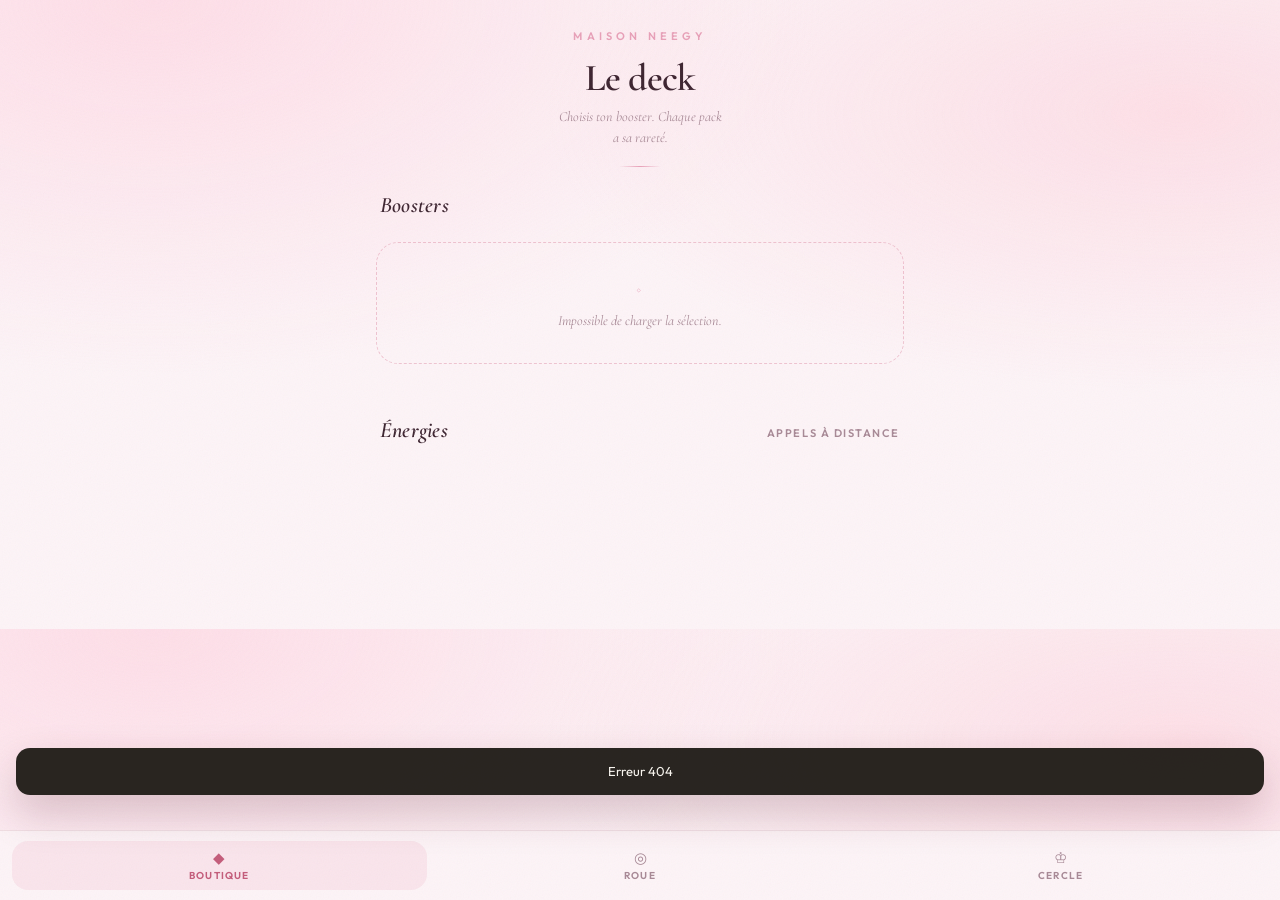
==== webapp/index.html @ d26f2322 "Show PayPal and IBAN after checkout instead of a dead-end confirmation. Co-authored-by: Cursor <curs" ====
<!DOCTYPE html>
<html lang="fr">
<head>
<meta charset="UTF-8" />
<meta name="viewport" content="width=device-width, initial-scale=1.0, viewport-fit=cover" />
<title>NEEGY</title>
<link rel="preconnect" href="https://fonts.googleapis.com" />
<link rel="preconnect" href="https://fonts.gstatic.com" crossorigin />
<link href="https://fonts.googleapis.com/css2?family=Bangers&family=Cormorant+Garamond:ital,wght@0,500;0,600;0,700;1,500&family=Outfit:wght@400;500;600;700&display=swap" rel="stylesheet" />
<link rel="stylesheet" href="style.css" />
<script src="https://telegram.org/js/telegram-web-app.js"></script>
</head>
<body>
  <div class="grain" aria-hidden="true"></div>
  <div class="app">
    <header class="header">
      <p class="brand">Maison Neegy</p>
      <h1 id="page-title">Boutique</h1>
      <p class="subtitle" id="page-subtitle">Choisis ton booster. Chaque pack a sa rareté.</p>
    </header>

    <div id="cart-strip" class="cart-strip" hidden></div>

    <main id="view-shop" class="view" aria-live="polite">
      <section class="section">
        <div class="section-head">
          <h2>Boosters</h2>
          <span class="section-note" id="photo-note"></span>
        </div>
        <div id="photo-list" class="booster-rack">
          <div class="skeleton"></div>
          <div class="skeleton"></div>
        </div>
      </section>

      <section class="section">
        <div class="section-head">
          <h2>Énergies</h2>
          <span class="section-note">appels à distance</span>
        </div>
        <div id="call-list" class="booster-rack">
          <div class="skeleton"></div>
        </div>
      </section>
    </main>

    <main id="view-wheel" class="view" hidden>
      <div class="wheel-stage">
        <div class="wheel-ring">
          <div class="wheel-pointer"></div>
          <div class="wheel" id="wheel-graphic"></div>
          <div class="wheel-hub">N</div>
        </div>
      </div>
      <div class="wheel-panel">
        <p class="wheel-kicker">Invitation du jour</p>
        <p id="wheel-status-text" class="wheel-status">Chargement…</p>
        <button id="wheel-spin-btn" class="btn btn-gold btn-lg" disabled>Tourner la roue</button>
      </div>
    </main>

    <main id="view-vip" class="view" hidden>
      <div id="vip-content">
        <div class="skeleton" style="height: 220px"></div>
      </div>
    </main>
  </div>

  <div id="pay-sheet" class="pay-sheet" hidden>
    <div class="pay-card">
      <p class="pay-kicker">Paiement</p>
      <h2 id="pay-heading">Commande</h2>
      <p id="pay-total" class="pay-total"></p>
      <p class="pay-hint">PayPal ou virement. Indique le libellé pour qu’on retrouve ta commande.</p>
      <a id="pay-paypal" class="btn btn-gold btn-block" hidden target="_blank" rel="noopener noreferrer">Payer avec PayPal</a>
      <div id="pay-bank" class="pay-bank" hidden>
        <p class="pay-bank-label">Virement</p>
        <p id="pay-holder" class="pay-holder"></p>
        <button type="button" id="pay-iban-copy" class="pay-iban"></button>
        <p id="pay-ref" class="pay-ref"></p>
      </div>
      <button type="button" id="pay-done" class="btn btn-ghost btn-block">C’est noté</button>
    </div>
  </div>

  <p id="toast" class="toast" hidden></p>

  <nav class="tab-bar">
    <button class="tab-btn" data-tab="shop">
      <span class="tab-icon">◆</span>
      <span class="tab-label">Boutique</span>
      <span id="shop-badge" class="tab-badge" hidden></span>
    </button>
    <button class="tab-btn" data-tab="wheel">
      <span class="tab-icon">◎</span>
      <span class="tab-label">Roue</span>
    </button>
    <button class="tab-btn" data-tab="vip">
      <span class="tab-icon">♔</span>
      <span class="tab-label">Cercle</span>
    </button>
  </nav>

  <script src="app.js"></script>
</body>
</html>
---- webapp/style.css ----
/* Identité sakura : ivoire rosé, cerisier, et cramoisi pour le plus rare.
   On s'appuie sur les variables Telegram (clair/sombre auto) sans
   color-mix() ni :has() — les WebViews Telegram anciennes (Android)
   ne les supportent pas encore. */

:root {
  color-scheme: light dark;

  --gold: #e8a0b8;
  --gold-deep: #c45c7a;
  --gold-light: #f6cdd8;
  --gold-soft: rgba(232, 160, 184, 0.18);
  --gold-border: rgba(216, 120, 148, 0.38);

  --bg: var(--tg-theme-bg-color, #fdf4f7);
  --surface: var(--tg-theme-secondary-bg-color, #fff9fb);
  --text: var(--tg-theme-text-color, #3d2430);
  --hint: var(--tg-theme-hint-color, #a88996);
  --btn: var(--tg-theme-button-color, #c45c7a);
  --btn-text: var(--tg-theme-button-text-color, #fff7fa);

  --line: rgba(180, 110, 130, 0.16);
  --ink: #4a2432;
  --shadow-card: 0 1px 0 rgba(255, 255, 255, 0.55) inset, 0 10px 28px rgba(140, 60, 80, 0.07);
  --shadow-float: 0 18px 40px rgba(90, 30, 50, 0.22);

  --font-serif: "Cormorant Garamond", "Palatino Linotype", Palatino, Georgia, serif;
  --font-sans: "Outfit", -apple-system, BlinkMacSystemFont, "Segoe UI", sans-serif;
  --font-display: "Bangers", "Impact", "Arial Black", sans-serif;

  --radius-lg: 22px;
  --radius-md: 14px;
  --radius-sm: 10px;
}

html[data-theme="dark"] {
  --bg: var(--tg-theme-bg-color, #1a1014);
  --surface: var(--tg-theme-secondary-bg-color, #26151c);
  --text: var(--tg-theme-text-color, #f8eef2);
  --hint: var(--tg-theme-hint-color, #c4a0ae);
  --btn: var(--tg-theme-button-color, #e8a0b8);
  --btn-text: var(--tg-theme-button-text-color, #3d2430);
  --line: rgba(248, 200, 214, 0.14);
  --shadow-card: 0 1px 0 rgba(255, 255, 255, 0.05) inset, 0 12px 32px rgba(0, 0, 0, 0.32);
}

* {
  box-sizing: border-box;
  -webkit-tap-highlight-color: transparent;
}

[hidden] {
  display: none !important;
}

body {
  margin: 0;
  padding: 0;
  font-family: var(--font-sans);
  font-size: 15px;
  line-height: 1.5;
  background:
    radial-gradient(ellipse at 12% 0%, rgba(255, 196, 214, 0.45), transparent 42%),
    radial-gradient(ellipse at 92% 18%, rgba(255, 170, 190, 0.28), transparent 38%),
    var(--bg);
  color: var(--text);
  -webkit-font-smoothing: antialiased;
}

html[data-theme="dark"] body {
  background:
    radial-gradient(ellipse at 12% 0%, rgba(180, 70, 100, 0.28), transparent 42%),
    radial-gradient(ellipse at 92% 18%, rgba(120, 30, 50, 0.35), transparent 38%),
    var(--bg);
}

.grain {
  pointer-events: none;
  position: fixed;
  inset: 0;
  z-index: 40;
  opacity: 0.045;
  background-image: url("data:image/svg+xml,%3Csvg xmlns='http://www.w3.org/2000/svg' width='140' height='140'%3E%3Cfilter id='n'%3E%3CfeTurbulence type='fractalNoise' baseFrequency='.85' numOctaves='4' stitchTiles='stitch'/%3E%3C/filter%3E%3Crect width='100%25' height='100%25' filter='url(%23n)'/%3E%3C/svg%3E");
}

.app {
  position: relative;
  padding: 28px 20px calc(112px + env(safe-area-inset-bottom));
  max-width: 560px;
  margin: 0 auto;
}

/* ---------------------------------------------------------------- Header */

.header {
  margin-bottom: 22px;
  text-align: center;
}

.brand {
  margin: 0 0 14px;
  font-size: 11px;
  font-weight: 600;
  letter-spacing: 0.38em;
  text-transform: uppercase;
  color: var(--gold);
}

.header h1 {
  margin: 0 0 8px;
  font-family: var(--font-serif);
  font-size: 38px;
  font-weight: 600;
  letter-spacing: -0.02em;
  line-height: 1.05;
}

.subtitle {
  margin: 0 auto;
  max-width: 28ch;
  color: var(--hint);
  font-size: 14px;
  font-weight: 400;
  font-style: italic;
  font-family: var(--font-serif);
}

.header::after {
  content: "";
  display: block;
  width: 42px;
  height: 1px;
  margin: 18px auto 0;
  background: linear-gradient(90deg, transparent, var(--gold), transparent);
}

/* ----------------------------------------------------------- Panier */

.cart-strip {
  display: flex;
  align-items: center;
  justify-content: space-between;
  gap: 12px;
  margin: 0 0 22px;
  padding: 12px 16px;
  border-radius: 999px;
  border: 1px solid var(--gold-border);
  background: var(--gold-soft);
  font-size: 13px;
  animation: view-in 0.32s ease both;
}

.cart-strip strong {
  font-weight: 650;
}

.cart-strip-meta {
  color: var(--hint);
  font-size: 12px;
}

/* ----------------------------------------------------------------- Views */

.view {
  animation: view-in 0.38s ease both;
}

@keyframes view-in {
  from {
    opacity: 0;
    transform: translateY(10px);
  }
  to {
    opacity: 1;
    transform: none;
  }
}

.section {
  margin-bottom: 32px;
}

.section-head {
  display: flex;
  align-items: baseline;
  justify-content: space-between;
  margin: 0 0 14px;
}

.section-head h2 {
  margin: 0;
  font-family: var(--font-serif);
  font-size: 22px;
  font-weight: 600;
  letter-spacing: 0.01em;
  font-style: italic;
}

.section-note {
  font-size: 11px;
  font-weight: 600;
  letter-spacing: 0.14em;
  text-transform: uppercase;
  color: var(--hint);
}

/* ------------------------------------------------------------- Cards */

.product-list {
  display: flex;
  flex-direction: column;
  gap: 14px;
}

/* Étalage de boosters façon TCG (silhouette + foil, sans IP tierce). */

.booster-rack {
  display: flex;
  gap: 14px;
  overflow-x: auto;
  padding: 6px 2px 18px;
  margin: 0 -6px;
  scroll-snap-type: x mandatory;
  -webkit-overflow-scrolling: touch;
}

.booster-rack::-webkit-scrollbar {
  height: 0;
}

.booster {
  position: relative;
  flex: 0 0 196px;
  scroll-snap-align: center;
  display: flex;
  flex-direction: column;
  min-height: 340px;
  padding: 12px 12px 14px;
  border-radius: 14px;
  border: 3px solid #f4c9d6;
  color: #fff8e7;
  overflow: hidden;
  box-shadow:
    0 0 0 1px rgba(0, 0, 0, 0.35),
    0 14px 28px rgba(0, 0, 0, 0.28);
  animation: card-in 0.45s ease both;
  transform: rotate(-1.4deg);
}

.booster:nth-child(even) {
  transform: rotate(1.6deg);
}

.booster-featured {
  transform: rotate(0deg) scale(1.03);
  z-index: 1;
}

.booster-call {
  flex-basis: 210px;
  min-height: 0;
}

.booster-inner {
  position: relative;
  display: flex;
  flex-direction: column;
  flex: 1;
}

.booster-shine {
  pointer-events: none;
  position: absolute;
  inset: 0;
  z-index: 3;
  background: linear-gradient(
    115deg,
    transparent 20%,
    rgba(255, 255, 255, 0.08) 35%,
    rgba(255, 255, 255, 0.45) 48%,
    rgba(255, 210, 224, 0.28) 52%,
    transparent 70%
  );
  background-size: 220% 220%;
  animation: foil-sweep 4.8s ease-in-out infinite;
  mix-blend-mode: screen;
}

.booster-stars {
  pointer-events: none;
  position: absolute;
  inset: 10px;
  z-index: 2;
  opacity: 0.35;
  background-image:
    radial-gradient(circle at 18% 22%, #fff 1px, transparent 1.6px),
    radial-gradient(circle at 78% 18%, #fff 1.2px, transparent 2px),
    radial-gradient(circle at 62% 72%, #fff 1px, transparent 1.8px),
    radial-gradient(circle at 28% 78%, #ffc0d4 1px, transparent 1.8px);
}

@keyframes foil-sweep {
  0%,
  100% {
    background-position: 0% 40%;
  }
  50% {
    background-position: 100% 60%;
  }
}

.booster-header {
  position: relative;
  z-index: 4;
  display: flex;
  justify-content: space-between;
  align-items: center;
  gap: 8px;
  font-size: 9px;
  font-weight: 700;
  letter-spacing: 0.16em;
  text-transform: uppercase;
}

.booster-rarity {
  padding: 2px 6px;
  border-radius: 4px;
  background: rgba(0, 0, 0, 0.28);
}

.booster-window {
  position: relative;
  z-index: 4;
  flex: 1;
  display: flex;
  flex-direction: column;
  align-items: center;
  justify-content: center;
  margin: 10px 0 8px;
  padding: 18px 10px 14px;
  min-height: 140px;
  border-radius: 10px;
  border: 2px solid rgba(255, 255, 255, 0.22);
  background: rgba(0, 0, 0, 0.18);
  text-align: center;
}

.booster-energy {
  width: 42px;
  height: 42px;
  margin-bottom: 10px;
  border-radius: 50%;
  box-shadow: 0 0 0 3px rgba(255, 255, 255, 0.25), 0 8px 16px rgba(0, 0, 0, 0.25);
}

.booster-title {
  margin: 0 0 4px;
  font-family: var(--font-display);
  font-size: 22px;
  letter-spacing: 0.04em;
  line-height: 1.05;
  text-shadow: 0 2px 0 rgba(0, 0, 0, 0.35);
}

.booster-cards {
  margin: 0;
  font-size: 11px;
  font-weight: 650;
  letter-spacing: 0.12em;
  text-transform: uppercase;
  opacity: 0.85;
}

.booster-banner {
  position: relative;
  z-index: 4;
  margin: 0 -4px 8px;
  padding: 6px 0 4px;
  background: #111;
  color: #ffd6e4;
  font-family: var(--font-display);
  font-size: 18px;
  letter-spacing: 0.12em;
  text-align: center;
  transform: skewY(-2deg);
  box-shadow: 0 4px 0 rgba(0, 0, 0, 0.35);
}

.booster-desc {
  position: relative;
  z-index: 4;
  margin: 0 0 10px;
  font-size: 11px;
  line-height: 1.35;
  color: rgba(255, 248, 231, 0.82);
}

.booster-foot {
  position: relative;
  z-index: 4;
  display: flex;
  align-items: center;
  justify-content: space-between;
  gap: 8px;
  margin-top: auto;
}

.booster-price {
  font-family: var(--font-display);
  font-size: 22px;
  letter-spacing: 0.03em;
  color: #ffe4ee;
  text-shadow: 0 2px 0 rgba(0, 0, 0, 0.4);
}

.booster-add {
  padding: 8px 12px;
  font-size: 11px;
}

.booster.in-cart {
  box-shadow:
    0 0 0 2px #f4b6c8,
    0 14px 28px rgba(0, 0, 0, 0.28);
}

.booster .qty-control {
  background: rgba(0, 0, 0, 0.28);
  border-color: rgba(255, 255, 255, 0.2);
}

.booster .slot-picker,
.booster .slot-booked {
  position: relative;
  z-index: 4;
  margin-top: 10px;
}

/* Types d'énergie — couleurs TCG, pas de logo tiers. */

.booster-common {
  background:
    radial-gradient(circle at 20% 15%, rgba(255, 255, 255, 0.42), transparent 40%),
    linear-gradient(165deg, #f4b6c8 0%, #e48aa6 55%, #c96b88 100%);
  border-color: #f8d5e0;
}

.booster-common .booster-energy {
  background: radial-gradient(circle at 30% 30%, #fff0f5, #f3a6bc 55%, #d97896);
}

.booster-uncommon {
  background:
    radial-gradient(circle at 80% 10%, rgba(255, 200, 214, 0.4), transparent 42%),
    linear-gradient(165deg, #e07a98 0%, #c45c7a 55%, #8f3d58 100%);
  border-color: #f0b0c2;
}

.booster-uncommon .booster-energy {
  background: radial-gradient(circle at 30% 30%, #ffd6e4, #e07090 55%, #a83d5e);
}

.booster-rare {
  background:
    radial-gradient(circle at 50% 0%, rgba(255, 160, 160, 0.45), transparent 45%),
    linear-gradient(165deg, #d64545 0%, #a61c34 48%, #5c101c 100%);
  border-color: #ff8a9a;
}

.booster-rare .booster-energy {
  background: radial-gradient(circle at 30% 30%, #ffc4c8, #e74c5c 55%, #922b2b);
}

.booster-fire {
  background:
    radial-gradient(circle at 30% 0%, rgba(255, 190, 200, 0.38), transparent 42%),
    linear-gradient(165deg, #e89ab0 0%, #c45c7a 52%, #7a3048 100%);
}

.booster-fire .booster-energy {
  background: radial-gradient(circle at 30% 30%, #ffe0ea, #e07090 55%, #a83d5e);
}

.booster-psy {
  background:
    radial-gradient(circle at 70% 5%, rgba(255, 120, 140, 0.32), transparent 42%),
    linear-gradient(165deg, #c0392b 0%, #7b1e2c 52%, #3d1018 100%);
}

.booster-psy .booster-energy {
  background: radial-gradient(circle at 30% 30%, #ffc8c4, #c0392b 55%, #7b1e2c);
}

.card {
  position: relative;
  padding: 18px;
  border: 1px solid var(--line);
  border-radius: var(--radius-lg);
  background: var(--surface);
  box-shadow: var(--shadow-card);
  animation: card-in 0.45s ease both;
}

.card-featured {
  border-color: var(--gold-border);
  background:
    linear-gradient(180deg, var(--gold-soft), transparent 48%),
    var(--surface);
}

.card-featured::before {
  content: "";
  position: absolute;
  left: 0;
  top: 18px;
  bottom: 18px;
  width: 2px;
  border-radius: 2px;
  background: var(--gold);
}

@keyframes card-in {
  from {
    opacity: 0;
    transform: translateY(12px);
  }
  to {
    opacity: 1;
    transform: none;
  }
}

.card-row {
  display: flex;
  align-items: center;
  justify-content: space-between;
  gap: 14px;
}

.pack-mark {
  flex-shrink: 0;
  width: 42px;
  height: 42px;
  display: grid;
  place-items: center;
  border-radius: 50%;
  border: 1px solid var(--gold-border);
  color: var(--gold);
  font-family: var(--font-serif);
  font-size: 18px;
  font-weight: 600;
  font-style: italic;
}

.product-info {
  flex: 1;
  min-width: 0;
}

.product-name {
  margin: 0 0 4px;
  font-family: var(--font-serif);
  font-size: 22px;
  font-weight: 600;
  letter-spacing: -0.015em;
  line-height: 1.15;
}

.product-description {
  margin: 0 0 10px;
  font-size: 13px;
  line-height: 1.45;
  color: var(--hint);
}

.product-price {
  display: inline-flex;
  align-items: baseline;
  gap: 8px;
  margin: 0;
  font-size: 20px;
  font-weight: 650;
  letter-spacing: -0.03em;
}

.price-meta {
  font-size: 11px;
  font-weight: 600;
  letter-spacing: 0.08em;
  text-transform: uppercase;
  color: var(--hint);
}

.badge {
  display: inline-block;
  margin-bottom: 10px;
  padding: 4px 10px;
  border-radius: 999px;
  background: var(--gold-soft);
  border: 1px solid var(--gold-border);
  font-size: 10px;
  font-weight: 650;
  letter-spacing: 0.16em;
  text-transform: uppercase;
  color: var(--gold-deep);
}

html[data-theme="dark"] .badge {
  color: var(--gold-light);
}

/* ----------------------------------------------------------- Boutons */

.btn {
  border: none;
  border-radius: 999px;
  font-family: inherit;
  font-weight: 650;
  text-align: center;
  text-decoration: none;
  cursor: pointer;
  transition: transform 0.12s ease, opacity 0.12s ease, box-shadow 0.12s ease;
}

.btn:active {
  transform: scale(0.96);
}

.btn:disabled {
  opacity: 0.38;
  cursor: default;
  transform: none;
}

.btn-primary {
  padding: 11px 18px;
  background: var(--ink);
  color: #f7f4ee;
  font-size: 13px;
  letter-spacing: 0.04em;
  text-transform: uppercase;
  white-space: nowrap;
}

html[data-theme="dark"] .btn-primary {
  background: var(--text);
  color: var(--bg);
}

.btn-lg {
  padding: 15px 36px;
  font-size: 14px;
  letter-spacing: 0.12em;
  text-transform: uppercase;
}

.btn-gold {
  background: linear-gradient(160deg, var(--gold-light) 0%, var(--gold) 48%, var(--gold-deep) 100%);
  color: #4a2432;
  box-shadow: 0 8px 20px rgba(196, 92, 122, 0.28);
}

.btn-ghost {
  padding: 10px 16px;
  background: none;
  border: 1px solid var(--line);
  color: var(--text);
  font-size: 12px;
  letter-spacing: 0.08em;
  text-transform: uppercase;
}

.btn-danger {
  padding: 9px 14px;
  background: rgba(180, 70, 60, 0.1);
  color: #c45a4c;
  font-size: 12px;
  letter-spacing: 0.06em;
  text-transform: uppercase;
}

.btn-block {
  display: block;
  width: 100%;
  margin-top: 18px;
  padding: 15px;
  font-size: 13px;
}

.qty-control {
  display: flex;
  align-items: center;
  gap: 2px;
  padding: 4px;
  border-radius: 999px;
  background: var(--bg);
  border: 1px solid var(--line);
  flex-shrink: 0;
}

.qty-btn {
  width: 32px;
  height: 32px;
  border: none;
  border-radius: 50%;
  background: linear-gradient(160deg, var(--gold-light), var(--gold));
  color: #4a2432;
  font-size: 18px;
  font-weight: 600;
  line-height: 1;
  cursor: pointer;
}

.qty-btn:active {
  transform: scale(0.9);
}

.qty-value {
  min-width: 26px;
  text-align: center;
  font-weight: 650;
  font-size: 14px;
}

/* -------------------------------------------------- Appels : créneaux */

.slot-picker {
  display: flex;
  flex-wrap: wrap;
  gap: 8px;
  margin-top: 16px;
  padding-top: 16px;
  border-top: 1px solid var(--line);
  animation: view-in 0.25s ease both;
}

.slot-chip {
  padding: 10px 14px;
  border-radius: 999px;
  border: 1px solid var(--gold-border);
  background: transparent;
  color: var(--text);
  font-family: inherit;
  font-size: 12px;
  font-weight: 500;
  letter-spacing: 0.02em;
  cursor: pointer;
}

.slot-chip:active {
  transform: scale(0.96);
  background: var(--gold-soft);
}

.slot-booked {
  display: flex;
  align-items: center;
  justify-content: space-between;
  gap: 10px;
  margin-top: 16px;
  padding: 12px 14px;
  border-radius: var(--radius-md);
  background: var(--gold-soft);
  border: 1px solid var(--gold-border);
}

.slot-booked-label {
  font-size: 14px;
  font-weight: 550;
}

.slot-booked-label small {
  display: block;
  margin-bottom: 2px;
  font-size: 10px;
  font-weight: 650;
  color: var(--gold-deep);
  text-transform: uppercase;
  letter-spacing: 0.14em;
}

html[data-theme="dark"] .slot-booked-label small {
  color: var(--gold-light);
}

/* --------------------------------------------------- Roue quotidienne */

.wheel-stage {
  display: grid;
  place-items: center;
  margin: 8px auto 28px;
}

.wheel-ring {
  position: relative;
  width: 248px;
  height: 248px;
  padding: 10px;
  border-radius: 50%;
  background: radial-gradient(circle at 50% 50%, transparent 62%, var(--gold-soft) 63%, transparent 72%);
}

.wheel {
  width: 100%;
  height: 100%;
  border-radius: 50%;
  border: 7px solid var(--surface);
  box-shadow: var(--shadow-float), 0 0 0 1px var(--gold-border);
  background: conic-gradient(
    #4a2432 0deg 45deg,
    var(--gold) 45deg 90deg,
    #7a3048 90deg 135deg,
    var(--gold-light) 135deg 180deg,
    #4a2432 180deg 225deg,
    #c0392b 225deg 270deg,
    #7a3048 270deg 315deg,
    var(--gold-light) 315deg 360deg
  );
  transition: transform 3.4s cubic-bezier(0.12, 0.86, 0.08, 1);
}

.wheel-hub {
  position: absolute;
  top: 50%;
  left: 50%;
  width: 58px;
  height: 58px;
  margin: -29px 0 0 -29px;
  border-radius: 50%;
  background: var(--bg);
  border: 1px solid var(--gold-border);
  display: flex;
  align-items: center;
  justify-content: center;
  font-family: var(--font-serif);
  font-size: 22px;
  font-weight: 600;
  font-style: italic;
  color: var(--gold);
  box-shadow: 0 4px 16px rgba(0, 0, 0, 0.16);
}

.wheel-pointer {
  position: absolute;
  top: 2px;
  left: 50%;
  margin-left: -8px;
  width: 0;
  height: 0;
  border-left: 8px solid transparent;
  border-right: 8px solid transparent;
  border-top: 16px solid var(--gold);
  z-index: 2;
  filter: drop-shadow(0 2px 3px rgba(0, 0, 0, 0.25));
}

.wheel-panel {
  padding: 26px 20px;
  border: 1px solid var(--line);
  border-radius: var(--radius-lg);
  background: var(--surface);
  box-shadow: var(--shadow-card);
  text-align: center;
}

.wheel-kicker {
  margin: 0 0 8px;
  font-size: 11px;
  font-weight: 650;
  letter-spacing: 0.22em;
  text-transform: uppercase;
  color: var(--gold);
}

.wheel-status {
  margin: 0 0 20px;
  font-family: var(--font-serif);
  font-size: 20px;
  font-style: italic;
  line-height: 1.3;
  color: var(--text);
}

.wheel-prize {
  font-style: normal;
  font-weight: 700;
}

/* ------------------------------------------------------------- VIP */

.vip-hero {
  position: relative;
  overflow: hidden;
  padding: 32px 24px 26px;
  margin-bottom: 16px;
  border-radius: var(--radius-lg);
  border: 1px solid var(--gold-border);
  background:
    linear-gradient(145deg, rgba(232, 160, 184, 0.28), rgba(192, 57, 43, 0.08) 55%),
    var(--surface);
  text-align: center;
}

.vip-hero::after {
  content: "";
  position: absolute;
  top: -70%;
  left: -40%;
  width: 50%;
  height: 240%;
  background: linear-gradient(90deg, transparent, rgba(255, 255, 255, 0.18), transparent);
  transform: rotate(20deg);
  animation: shine 5.2s ease-in-out infinite;
}

@keyframes shine {
  0%,
  72%,
  100% {
    left: -40%;
  }
  36% {
    left: 110%;
  }
}

.vip-crown {
  margin: 0 0 8px;
  font-family: var(--font-serif);
  font-size: 28px;
  color: var(--gold);
}

.vip-plan-name {
  margin: 0 0 6px;
  font-family: var(--font-serif);
  font-size: 28px;
  font-weight: 600;
  letter-spacing: -0.02em;
}

.vip-expiry,
.vip-hint {
  margin: 0;
  color: var(--hint);
  font-size: 13px;
}

.vip-hint {
  margin-top: 16px;
  font-size: 12px;
  text-align: center;
  font-style: italic;
  font-family: var(--font-serif);
}

.vip-price {
  margin: 12px 0 4px;
  font-family: var(--font-serif);
  font-size: 42px;
  font-weight: 600;
  letter-spacing: -0.03em;
  line-height: 1;
}

.vip-price small {
  font-family: var(--font-sans);
  font-size: 12px;
  font-weight: 500;
  letter-spacing: 0.08em;
  text-transform: uppercase;
  color: var(--hint);
}

.perks {
  list-style: none;
  margin: 20px 0 0;
  padding: 0;
  text-align: left;
}

.perks li {
  position: relative;
  padding: 8px 0 8px 26px;
  font-size: 14px;
  border-top: 1px solid var(--line);
}

.perks li:first-child {
  border-top: none;
}

.perks li::before {
  content: "—";
  position: absolute;
  left: 0;
  top: 8px;
  color: var(--gold);
}

/* ------------------------------------------------------ États vides */

.empty {
  padding: 32px 18px;
  border: 1px dashed var(--gold-border);
  border-radius: var(--radius-lg);
  text-align: center;
  color: var(--hint);
  font-size: 14px;
  font-family: var(--font-serif);
  font-style: italic;
}

.empty-icon {
  display: block;
  margin-bottom: 8px;
  font-style: normal;
  font-size: 18px;
  color: var(--gold);
  letter-spacing: 0.2em;
}

/* --------------------------------------------------------- Skeletons */

.skeleton {
  height: 108px;
  border-radius: var(--radius-lg);
  background: linear-gradient(100deg, var(--surface) 30%, rgba(196, 165, 116, 0.16) 50%, var(--surface) 70%);
  background-size: 220% 100%;
  animation: shimmer 1.4s linear infinite;
}

.booster-rack .skeleton {
  flex: 0 0 196px;
  height: 340px;
}

.booster-rack .empty {
  flex: 1 0 92%;
}

@keyframes shimmer {
  from {
    background-position: 180% 0;
  }
  to {
    background-position: -20% 0;
  }
}

/* ------------------------------------------------------------- Toast */

.toast {
  position: fixed;
  left: 16px;
  right: 16px;
  bottom: calc(92px + env(safe-area-inset-bottom));
  padding: 14px 18px;
  border-radius: var(--radius-md);
  background: rgba(28, 25, 20, 0.94);
  color: #f7f4ee;
  font-size: 13px;
  text-align: center;
  box-shadow: var(--shadow-float);
  z-index: 50;
  animation: toast-in 0.28s ease both;
}

.toast-success {
  background: rgba(42, 48, 36, 0.96);
}

@keyframes toast-in {
  from {
    opacity: 0;
    transform: translateY(12px);
  }
  to {
    opacity: 1;
    transform: none;
  }
}

/* ------------------------------------------- Feuille de paiement */

.pay-sheet {
  position: fixed;
  inset: 0;
  z-index: 45;
  display: flex;
  align-items: flex-end;
  justify-content: center;
  padding: 16px 16px calc(16px + env(safe-area-inset-bottom));
  background: rgba(42, 20, 28, 0.42);
}

.pay-sheet[hidden] {
  display: none;
}

.pay-card {
  width: min(420px, 100%);
  padding: 28px 22px 22px;
  border-radius: 28px 28px 22px 22px;
  background: var(--surface);
  box-shadow: var(--shadow-float);
  border: 1px solid var(--line);
}

.pay-kicker {
  margin: 0 0 6px;
  font-size: 11px;
  letter-spacing: 0.18em;
  text-transform: uppercase;
  color: var(--gold-deep);
}

.pay-card h2 {
  margin: 0;
  font-family: var(--font-serif);
  font-size: 28px;
  font-weight: 600;
  color: var(--ink);
}

html[data-theme="dark"] .pay-card h2 {
  color: var(--text);
}

.pay-total {
  margin: 6px 0 0;
  font-size: 16px;
  font-weight: 650;
}

.pay-hint {
  margin: 14px 0 0;
  font-size: 13px;
  color: var(--hint);
}

.pay-bank {
  margin-top: 18px;
  padding: 16px;
  border-radius: var(--radius-md);
  background: var(--gold-soft);
  border: 1px solid var(--gold-border);
}

.pay-bank-label {
  margin: 0 0 8px;
  font-size: 11px;
  letter-spacing: 0.16em;
  text-transform: uppercase;
  color: var(--gold-deep);
}

.pay-holder {
  margin: 0 0 10px;
  font-family: var(--font-serif);
  font-size: 20px;
  font-weight: 600;
}

.pay-iban {
  display: block;
  width: 100%;
  padding: 12px 10px;
  border: none;
  border-radius: var(--radius-sm);
  background: var(--surface);
  color: var(--text);
  font-family: ui-monospace, SFMono-Regular, Menlo, Consolas, monospace;
  font-size: 13px;
  letter-spacing: 0.04em;
  text-align: left;
  word-break: break-all;
  cursor: pointer;
}

.pay-ref {
  margin: 10px 0 0;
  font-size: 12px;
  color: var(--hint);
}

.pay-card .btn-ghost {
  margin-top: 12px;
}

/* ---------------------------------------------------- Barre d'onglets */

.tab-bar {
  position: fixed;
  bottom: 0;
  left: 0;
  right: 0;
  display: flex;
  gap: 6px;
  padding: 10px 12px calc(10px + env(safe-area-inset-bottom));
  background: var(--bg);
  border-top: 1px solid var(--line);
  z-index: 20;
}

.tab-btn {
  position: relative;
  flex: 1;
  display: flex;
  flex-direction: column;
  align-items: center;
  gap: 4px;
  padding: 9px 0 8px;
  border: none;
  border-radius: 16px;
  background: none;
  font-family: inherit;
  color: var(--hint);
  cursor: pointer;
}

.tab-icon {
  font-size: 15px;
  line-height: 1;
  letter-spacing: 0;
}

.tab-label {
  font-size: 10px;
  font-weight: 650;
  letter-spacing: 0.12em;
  text-transform: uppercase;
}

.tab-btn.active {
  color: var(--text);
  background: var(--gold-soft);
}

.tab-btn.active .tab-icon,
.tab-btn.active .tab-label {
  color: var(--gold-deep);
}

html[data-theme="dark"] .tab-btn.active .tab-icon,
html[data-theme="dark"] .tab-btn.active .tab-label {
  color: var(--gold-light);
}

.tab-badge {
  position: absolute;
  top: 6px;
  right: calc(50% - 22px);
  min-width: 16px;
  height: 16px;
  padding: 0 4px;
  border-radius: 999px;
  background: var(--gold);
  color: #4a2432;
  font-size: 10px;
  font-weight: 700;
  line-height: 16px;
}
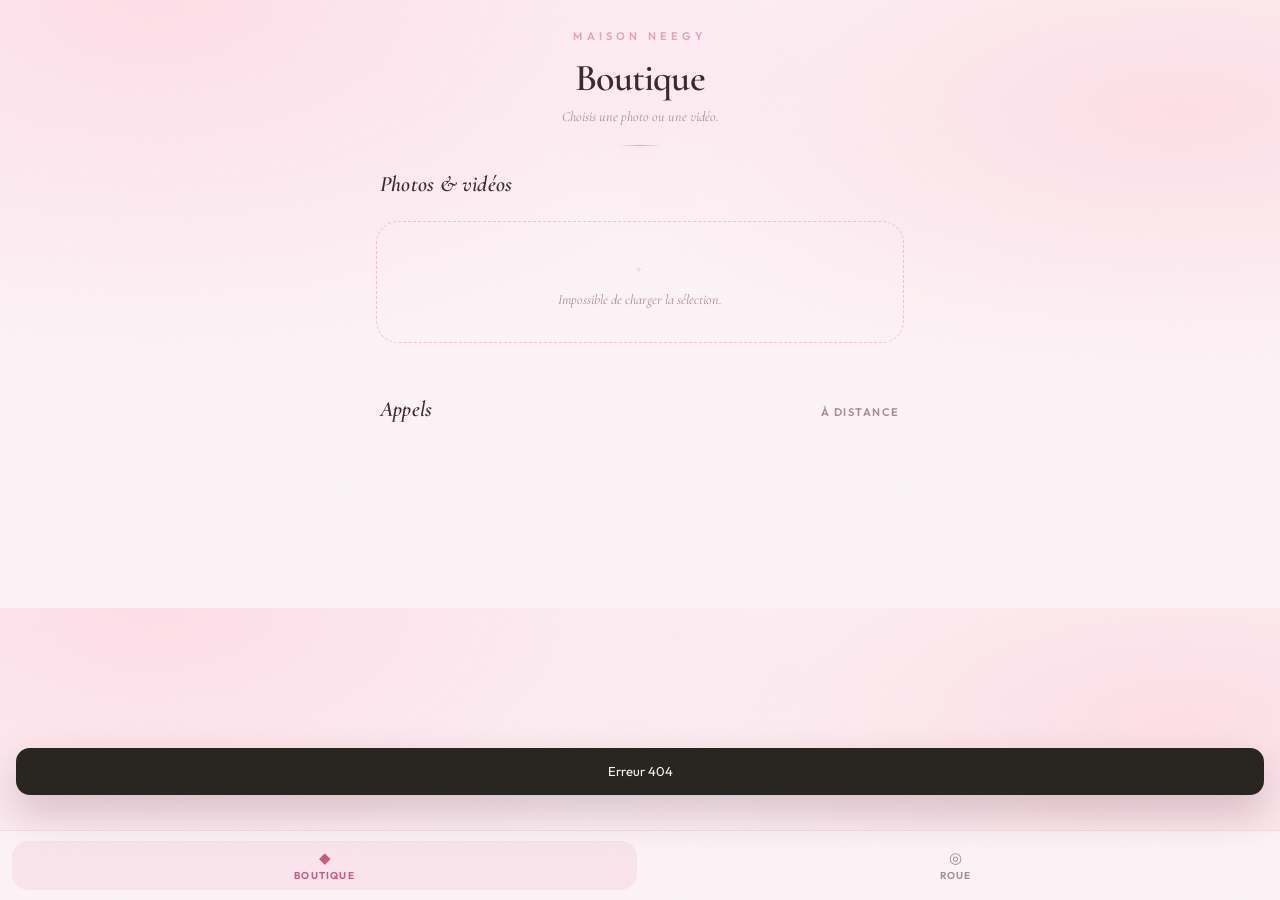
==== commit 09a622b6: "Drop VIP, sell one photo or one video per pack, and drop card wording. Co-authored-by: Cursor <curso" ====
--- a/webapp/index.html
+++ b/webapp/index.html
@@ -16,7 +16,7 @@
     <header class="header">
       <p class="brand">Maison Neegy</p>
       <h1 id="page-title">Boutique</h1>
-      <p class="subtitle" id="page-subtitle">Choisis ton booster. Chaque pack a sa rareté.</p>
+      <p class="subtitle" id="page-subtitle">Choisis une photo ou une vidéo.</p>
     </header>
 
     <div id="cart-strip" class="cart-strip" hidden></div>
@@ -24,7 +24,7 @@
     <main id="view-shop" class="view" aria-live="polite">
       <section class="section">
         <div class="section-head">
-          <h2>Boosters</h2>
+          <h2>Photos & vidéos</h2>
           <span class="section-note" id="photo-note"></span>
         </div>
         <div id="photo-list" class="booster-rack">
@@ -35,8 +35,8 @@
 
       <section class="section">
         <div class="section-head">
-          <h2>Énergies</h2>
-          <span class="section-note">appels à distance</span>
+          <h2>Appels</h2>
+          <span class="section-note">à distance</span>
         </div>
         <div id="call-list" class="booster-rack">
           <div class="skeleton"></div>
@@ -45,23 +45,17 @@
     </main>
 
     <main id="view-wheel" class="view" hidden>
+      <div class="wheel-switch" id="wheel-switch"></div>
       <div class="wheel-stage">
         <div class="wheel-ring">
           <div class="wheel-pointer"></div>
           <div class="wheel" id="wheel-graphic"></div>
-          <div class="wheel-hub">N</div>
+          <div class="wheel-hub" id="wheel-hub">·</div>
         </div>
       </div>
       <div class="wheel-panel">
-        <p class="wheel-kicker">Invitation du jour</p>
         <p id="wheel-status-text" class="wheel-status">Chargement…</p>
         <button id="wheel-spin-btn" class="btn btn-gold btn-lg" disabled>Tourner la roue</button>
-      </div>
-    </main>
-
-    <main id="view-vip" class="view" hidden>
-      <div id="vip-content">
-        <div class="skeleton" style="height: 220px"></div>
       </div>
     </main>
   </div>
@@ -71,8 +65,11 @@
       <p class="pay-kicker">Paiement</p>
       <h2 id="pay-heading">Commande</h2>
       <p id="pay-total" class="pay-total"></p>
-      <p class="pay-hint">PayPal ou virement. Indique le libellé pour qu’on retrouve ta commande.</p>
+      <p id="pay-points-hint" class="pay-hint"></p>
+      <button type="button" id="pay-points" class="btn btn-gold btn-block" hidden>Payer avec mes points</button>
+      <p class="pay-hint">Sinon PayPal ou virement. Indique le libellé pour qu’on retrouve ta commande.</p>
       <a id="pay-paypal" class="btn btn-gold btn-block" hidden target="_blank" rel="noopener noreferrer">Payer avec PayPal</a>
+      <button type="button" id="pay-crypto-open" class="btn btn-ghost btn-block" hidden>Payer en crypto</button>
       <div id="pay-bank" class="pay-bank" hidden>
         <p class="pay-bank-label">Virement</p>
         <p id="pay-holder" class="pay-holder"></p>
@@ -80,6 +77,16 @@
         <p id="pay-ref" class="pay-ref"></p>
       </div>
       <button type="button" id="pay-done" class="btn btn-ghost btn-block">C’est noté</button>
+    </div>
+  </div>
+
+  <div id="crypto-sheet" class="pay-sheet" hidden>
+    <div class="pay-card">
+      <p class="pay-kicker">Crypto</p>
+      <h2>Adresses</h2>
+      <p class="pay-hint">Tap une adresse pour la copier. Indique le libellé de commande.</p>
+      <div id="crypto-list" class="crypto-list"></div>
+      <button type="button" id="crypto-back" class="btn btn-ghost btn-block">Retour</button>
     </div>
   </div>
 
@@ -95,10 +102,6 @@
       <span class="tab-icon">◎</span>
       <span class="tab-label">Roue</span>
     </button>
-    <button class="tab-btn" data-tab="vip">
-      <span class="tab-icon">♔</span>
-      <span class="tab-label">Cercle</span>
-    </button>
   </nav>
 
   <script src="app.js"></script>
--- a/webapp/style.css
+++ b/webapp/style.css
@@ -785,6 +785,42 @@
 
 /* --------------------------------------------------- Roue quotidienne */
 
+.wheel-switch {
+  display: flex;
+  gap: 8px;
+  justify-content: center;
+  margin: 0 0 18px;
+}
+
+.wheel-switch-btn {
+  flex: 1;
+  max-width: 110px;
+  padding: 10px 8px 8px;
+  border: 1px solid var(--line);
+  border-radius: var(--radius-sm);
+  background: var(--surface);
+  color: var(--hint);
+  font-family: var(--font-sans);
+  font-size: 12px;
+  font-weight: 600;
+  line-height: 1.2;
+  text-align: center;
+}
+
+.wheel-switch-btn strong {
+  display: block;
+  font-family: var(--font-serif);
+  font-size: 16px;
+  font-weight: 700;
+  color: var(--text);
+}
+
+.wheel-switch-btn.active {
+  border-color: var(--gold-border);
+  background: var(--gold-soft);
+  color: var(--gold-deep);
+}
+
 .wheel-stage {
   display: grid;
   place-items: center;
@@ -801,22 +837,51 @@
 }
 
 .wheel {
+  position: relative;
   width: 100%;
   height: 100%;
   border-radius: 50%;
   border: 7px solid var(--surface);
   box-shadow: var(--shadow-float), 0 0 0 1px var(--gold-border);
   background: conic-gradient(
-    #4a2432 0deg 45deg,
-    var(--gold) 45deg 90deg,
-    #7a3048 90deg 135deg,
-    var(--gold-light) 135deg 180deg,
-    #4a2432 180deg 225deg,
-    #c0392b 225deg 270deg,
-    #7a3048 270deg 315deg,
-    var(--gold-light) 315deg 360deg
+    #4a2432 0deg 36deg,
+    var(--gold) 36deg 72deg,
+    #7a3048 72deg 108deg,
+    var(--gold-light) 108deg 144deg,
+    #4a2432 144deg 180deg,
+    #c0392b 180deg 216deg,
+    #7a3048 216deg 252deg,
+    var(--gold) 252deg 288deg,
+    #4a2432 288deg 324deg,
+    var(--gold-light) 324deg 360deg
   );
   transition: transform 3.4s cubic-bezier(0.12, 0.86, 0.08, 1);
+}
+
+.wheel-face {
+  position: absolute;
+  left: 50%;
+  top: 50%;
+  width: 28px;
+  margin: -9px 0 0 -14px;
+  text-align: center;
+  font-family: var(--font-serif);
+  font-size: 15px;
+  font-weight: 700;
+  line-height: 1;
+  color: #fff7fa;
+  text-shadow: 0 1px 2px rgba(40, 10, 20, 0.45);
+  pointer-events: none;
+}
+
+.wheel-face-rare {
+  color: #fff4e8;
+  font-size: 18px;
+}
+
+.wheel-face-ink {
+  color: var(--ink);
+  text-shadow: none;
 }
 
 .wheel-hub {
@@ -863,15 +928,6 @@
   text-align: center;
 }
 
-.wheel-kicker {
-  margin: 0 0 8px;
-  font-size: 11px;
-  font-weight: 650;
-  letter-spacing: 0.22em;
-  text-transform: uppercase;
-  color: var(--gold);
-}
-
 .wheel-status {
   margin: 0 0 20px;
   font-family: var(--font-serif);
@@ -879,11 +935,6 @@
   font-style: italic;
   line-height: 1.3;
   color: var(--text);
-}
-
-.wheel-prize {
-  font-style: normal;
-  font-weight: 700;
 }
 
 /* ------------------------------------------------------------- VIP */
@@ -1188,6 +1239,29 @@
   margin-top: 12px;
 }
 
+.crypto-list {
+  margin-top: 16px;
+  display: flex;
+  flex-direction: column;
+  gap: 12px;
+}
+
+.crypto-row {
+  padding: 14px;
+  border-radius: var(--radius-md);
+  background: var(--gold-soft);
+  border: 1px solid var(--gold-border);
+  text-align: left;
+}
+
+.crypto-row-label {
+  margin: 0 0 8px;
+  font-size: 11px;
+  letter-spacing: 0.16em;
+  text-transform: uppercase;
+  color: var(--gold-deep);
+}
+
 /* ---------------------------------------------------- Barre d'onglets */
 
 .tab-bar {
